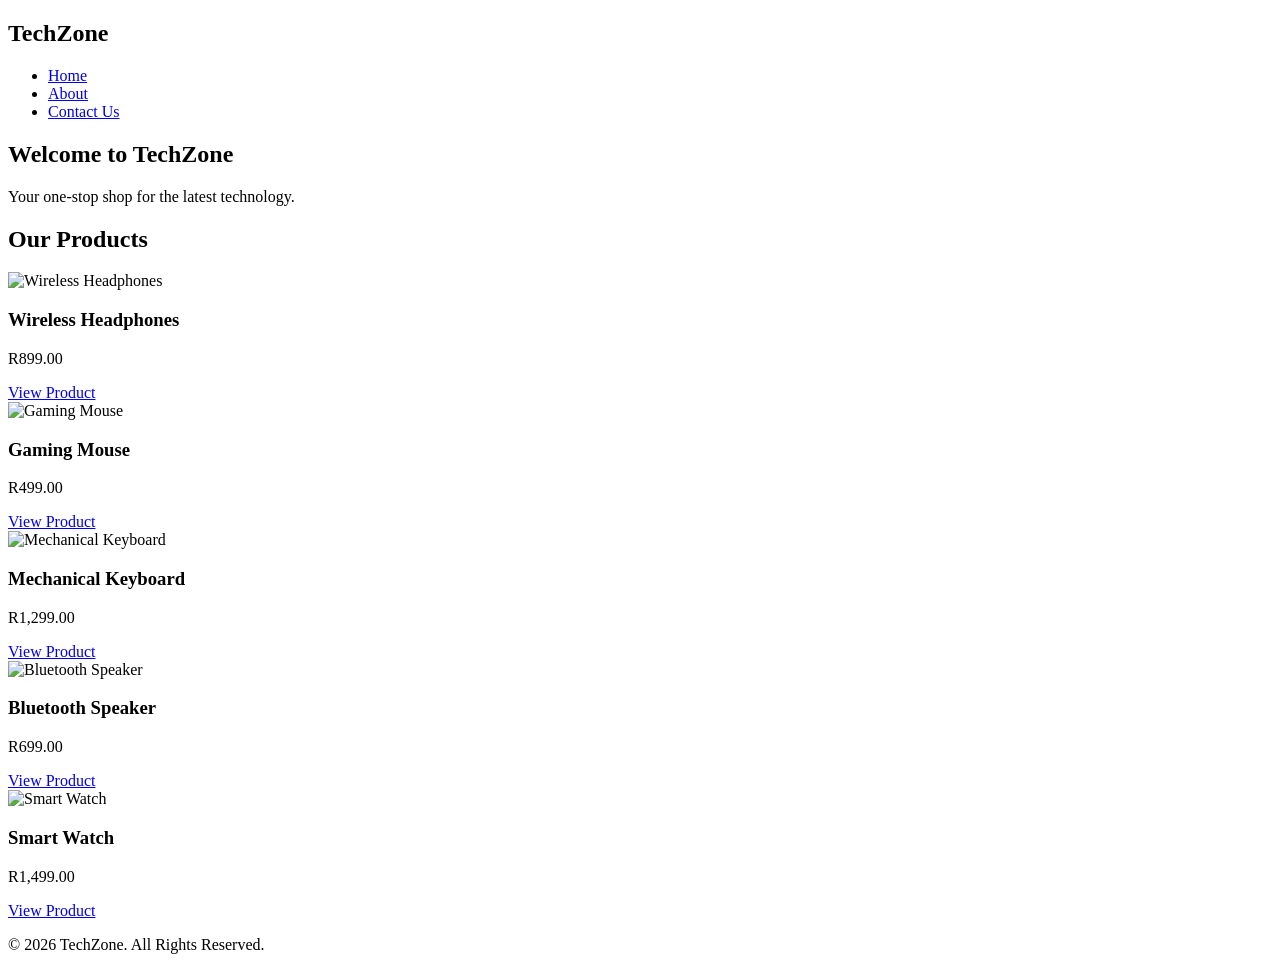
==== index.html @ 33df6b3e "Create index.html" ====
<!DOCTYPE html>
<html lang="en">
<head>
    <meta charset="UTF-8">
    <meta name="viewport" content="width=device-width, initial-scale=1.0">
    <title>TechZone | Home</title>
    <link rel="stylesheet" href="css/style.css">
</head>
<body>

    <!-- Navigation Bar -->
    <header>
        <nav class="navbar">
            <h2 class="logo">TechZone</h2>

            <ul>
                <li><a href="index.html">Home</a></li>
                <li><a href="about.html">About</a></li>
                <li><a href="contact.html">Contact Us</a></li>
            </ul>
        </nav>
    </header>

    <!-- Welcome Section -->
    <section class="hero">
        <h1>Welcome to TechZone</h1>
        <p>Your one-stop shop for the latest technology.</p>
    </section>

    <!-- Products Section -->
    <section class="products">
        <h2>Our Products</h2>

        <div class="product-container">

            <div class="product-card">
                <img src="images/headphones.jpg" alt="Wireless Headphones">
                <h3>Wireless Headphones</h3>
                <p>R899.00</p>
                <a href="headphones.html" class="btn">View Product</a>
            </div>

            <div class="product-card">
                <img src="images/mouse.jpg" alt="Gaming Mouse">
                <h3>Gaming Mouse</h3>
                <p>R499.00</p>
                <a href="mouse.html" class="btn">View Product</a>
            </div>

            <div class="product-card">
                <img src="images/keyboard.jpg" alt="Mechanical Keyboard">
                <h3>Mechanical Keyboard</h3>
                <p>R1,299.00</p>
                <a href="keyboard.html" class="btn">View Product</a>
            </div>

            <div class="product-card">
                <img src="images/speaker.jpg" alt="Bluetooth Speaker">
                <h3>Bluetooth Speaker</h3>
                <p>R699.00</p>
                <a href="speaker.html" class="btn">View Product</a>
            </div>

            <div class="product-card">
                <img src="images/smartwatch.jpg" alt="Smart Watch">
                <h3>Smart Watch</h3>
                <p>R1,499.00</p>
                <a href="smartwatch.html" class="btn">View Product</a>
            </div>

        </div>
    </section>

    <footer>
        <p>&copy; 2026 TechZone. All Rights Reserved.</p>
    </footer>

</body>
</html>
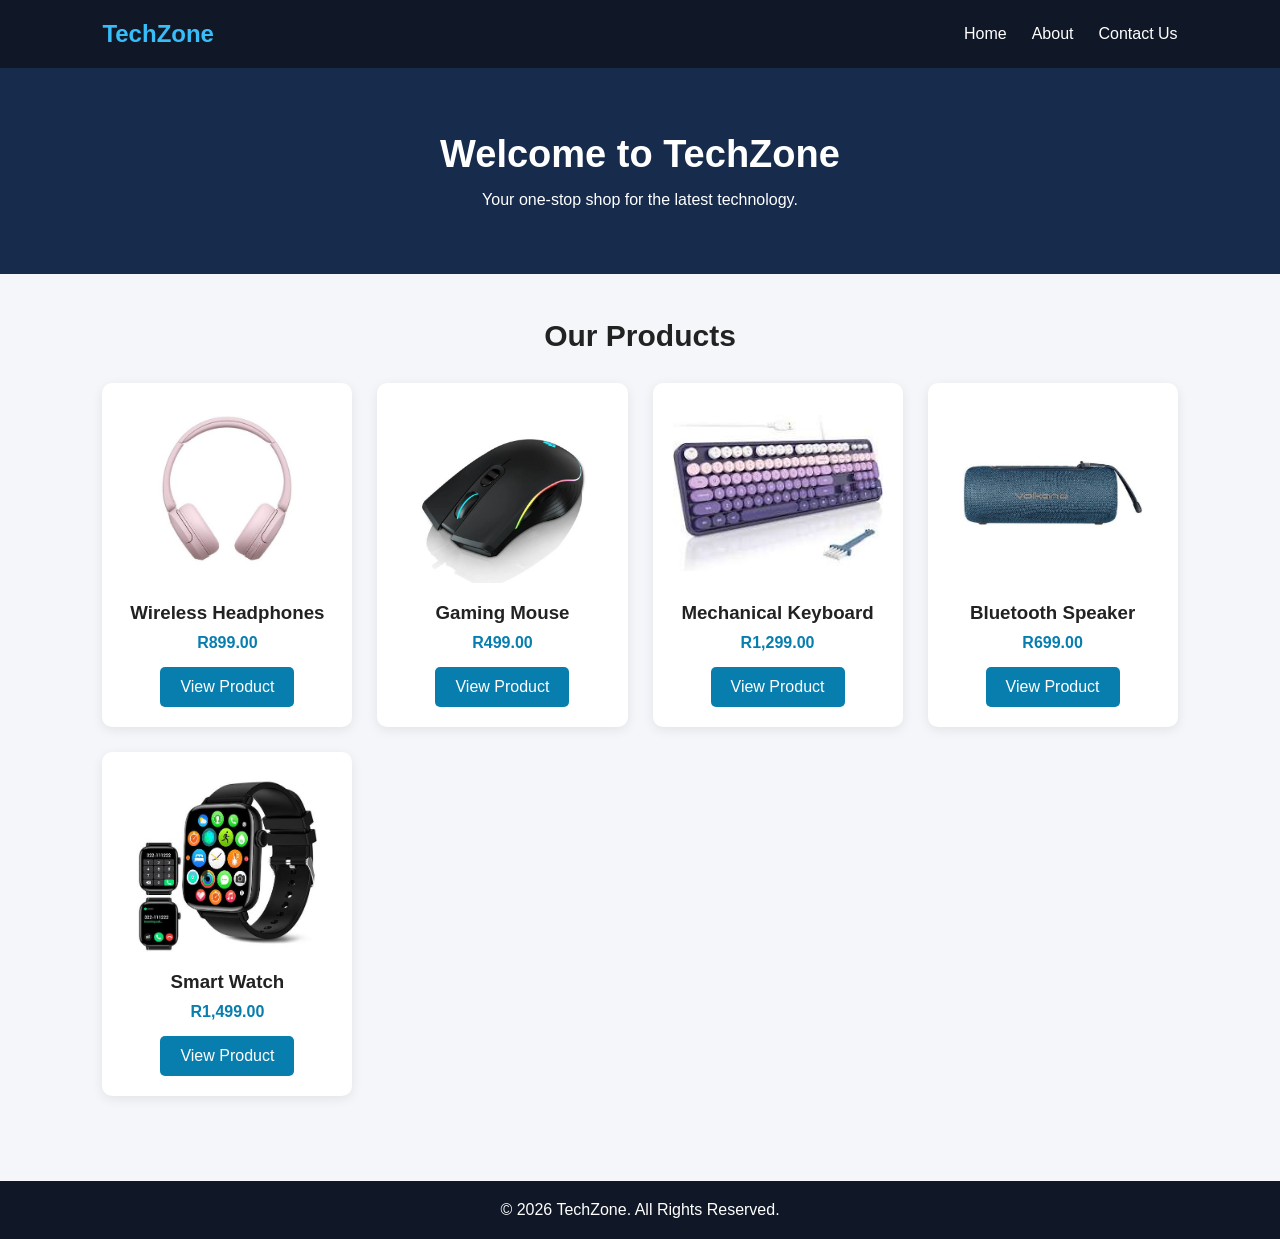
==== commit 34e4934e: "Update index.html" ====
--- a/index.html
+++ b/index.html
@@ -5,7 +5,7 @@
     <meta charset="UTF-8">
     <meta name="viewport" content="width=device-width, initial-scale=1.0">
     <title>TechZone | Home</title>
-    <link rel="stylesheet" href="css/style.css">
+    <link rel="stylesheet" href="style.css">
 </head>
 <body>
 
--- a/style.css
+++ b/style.css
@@ -0,0 +1,135 @@
+
+/* General Styling */
+* {
+    margin: 0;
+    padding: 0;
+    box-sizing: border-box;
+}
+
+body {
+    font-family: Arial, sans-serif;
+    background-color: #f4f6f9;
+    color: #222;
+}
+
+/* Navigation */
+.navbar {
+    background-color: #101827;
+    color: white;
+    display: flex;
+    justify-content: space-between;
+    align-items: center;
+    padding: 20px 8%;
+}
+
+.logo {
+    color: #38bdf8;
+}
+
+.navbar ul {
+    display: flex;
+    list-style: none;
+    gap: 25px;
+}
+
+.navbar a {
+    color: white;
+    text-decoration: none;
+}
+
+.navbar a:hover {
+    color: #38bdf8;
+}
+
+/* Hero Section */
+.hero {
+    background-color: #172b4d;
+    color: white;
+    text-align: center;
+    padding: 65px 20px;
+}
+
+.hero h1 {
+    font-size: 38px;
+    margin-bottom: 15px;
+}
+
+/* Products */
+.products {
+    padding: 45px 8%;
+    text-align: center;
+}
+
+.products h2 {
+    margin-bottom: 30px;
+    font-size: 30px;
+}
+
+.product-container {
+    display: grid;
+    grid-template-columns: repeat(auto-fit, minmax(220px, 1fr));
+    gap: 25px;
+}
+
+.product-card {
+    background: white;
+    padding: 20px;
+    border-radius: 10px;
+    box-shadow: 0 3px 12px rgba(0,0,0,0.08);
+}
+
+.product-card img {
+    width: 100%;
+    height: 180px;
+    object-fit: contain;
+    margin-bottom: 15px;
+}
+
+.product-card h3 {
+    margin-bottom: 10px;
+}
+
+.product-card p {
+    color: #087eaf;
+    font-weight: bold;
+    margin-bottom: 15px;
+}
+
+/* Buttons */
+.btn {
+    display: inline-block;
+    background-color: #087eaf;
+    color: white;
+    padding: 11px 20px;
+    text-decoration: none;
+    border-radius: 5px;
+}
+
+.btn:hover {
+    background-color: #075985;
+}
+
+/* Footer */
+footer {
+    background-color: #101827;
+    color: white;
+    text-align: center;
+    padding: 20px;
+    margin-top: 40px;
+}
+
+/* Mobile Styling */
+@media (max-width: 600px) {
+    .navbar {
+        flex-direction: column;
+        gap: 15px;
+    }
+
+    .navbar ul {
+        gap: 15px;
+    }
+
+    .hero h1 {
+        font-size: 28px;
+    }
+}
